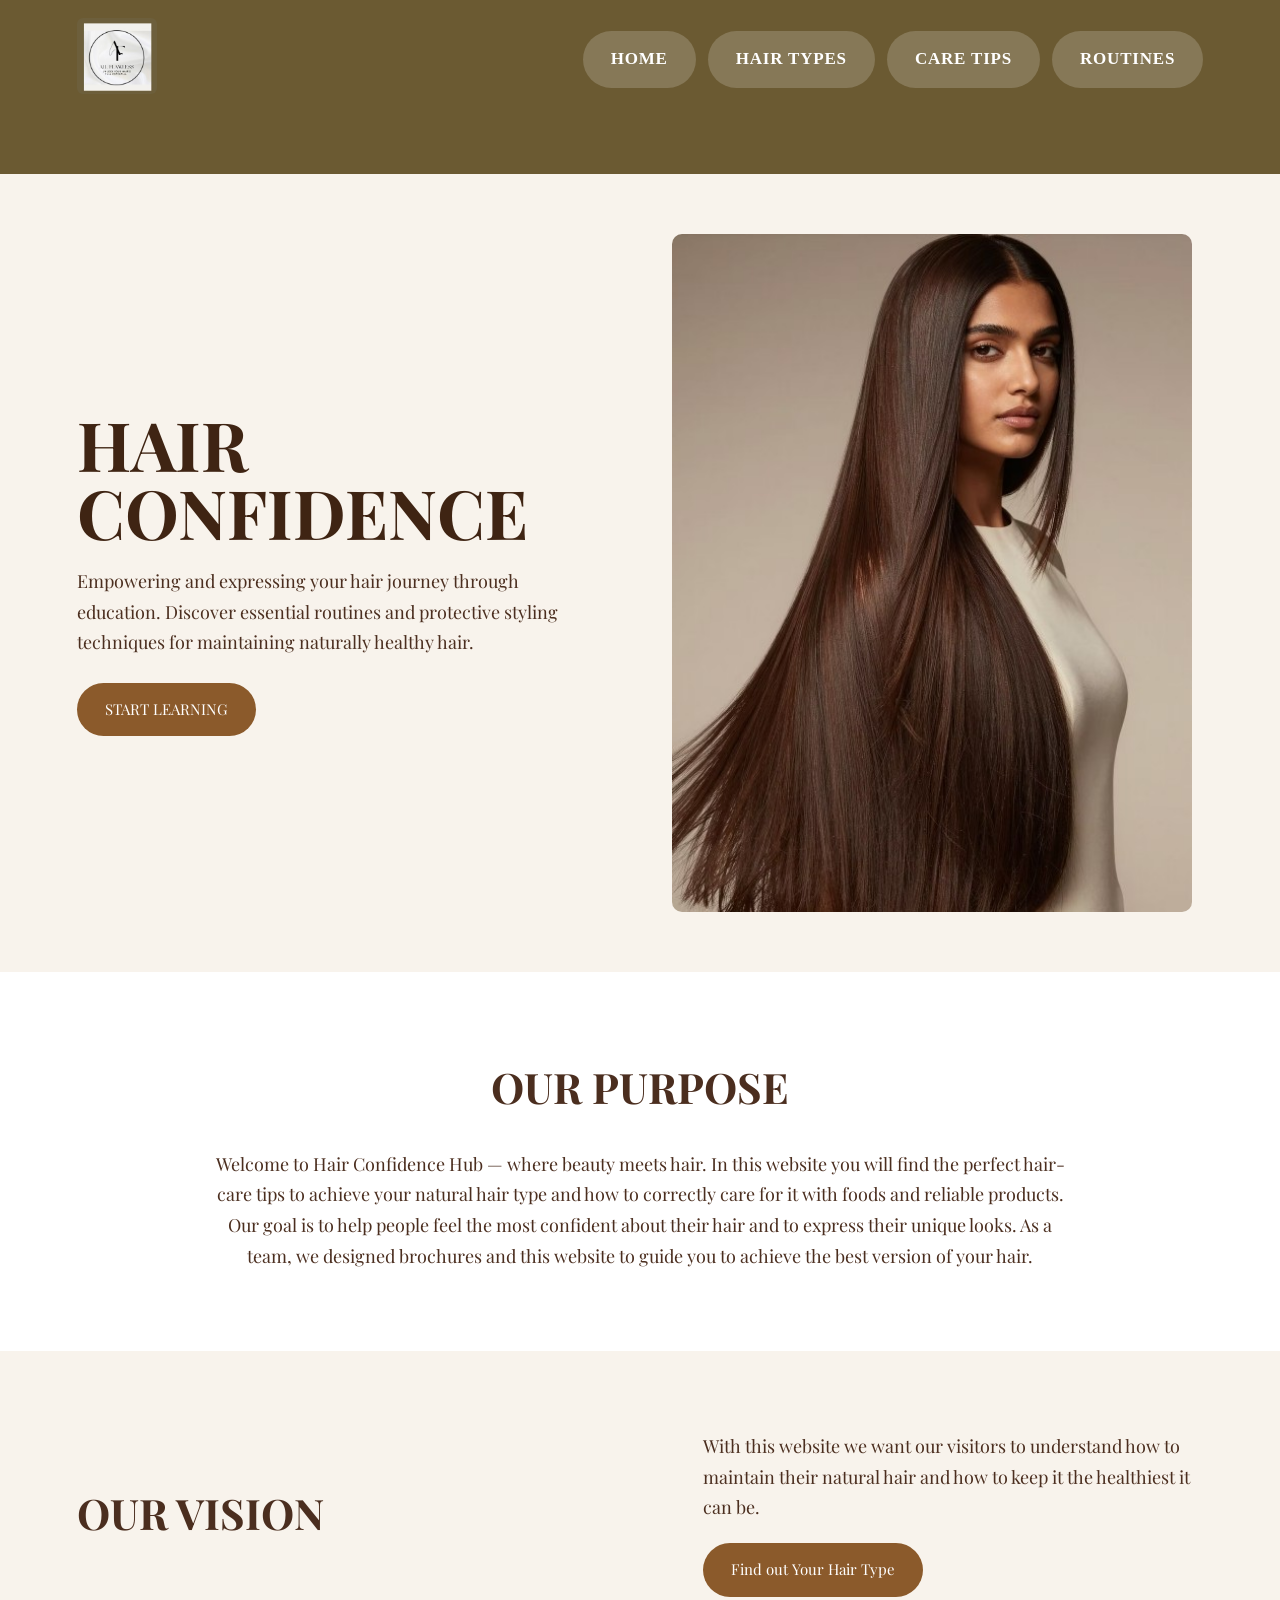
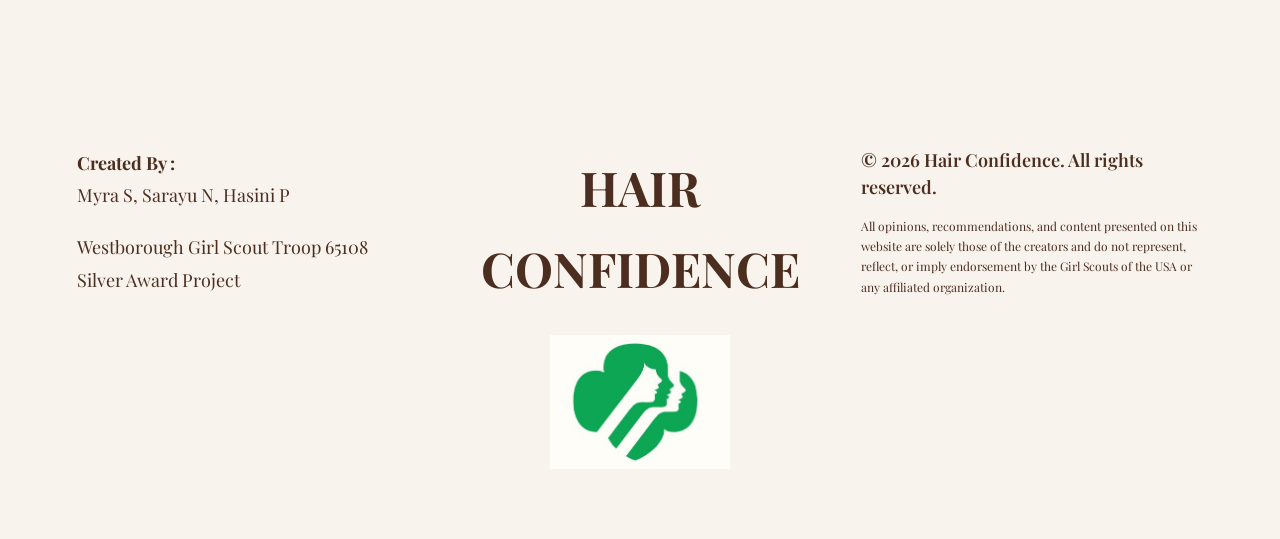
==== index.html @ f8b42836 "Update index.html" ====
<!DOCTYPE html>
<html lang="en">
<head>
  <meta charset="UTF-8">
  <meta name="viewport" content="width=device-width, initial-scale=1.0">
  <title>Hair Confidence | Home</title>
   <!-- Google Font -->
  <link href="https://fonts.googleapis.com/css2?family=Playfair+Display:wght@600&display=swap" rel="stylesheet">

  <link rel="stylesheet" href="style.css">
</head>
<body>

  <!-- TOP NAVBAR -->
  <nav class="navbar">
    <div class="logo">
      <img src="Logo.jpg" alt="Logo">
    </div>

    <div class="nav-links">
      <a href="index.html">HOME</a>
      <a href="hair-types.html">HAIR TYPES</a>
      <a href="care-tips.html">CARE TIPS</a>
      <a href="routines.html">ROUTINES</a>
    </div>
  </nav>
<div class="announcement-bar">
  <div class="announcement-track">
    ✦ when confidence meets hair ✦
    ✦ when confidence meets hair ✦
    ✦ when confidence meets hair ✦
    ✦ when confidence meets hair ✦
  </div>
</div>
  <!-- HERO SECTION -->
  <section class="hero">
    <div class="hero-text reveal reveal-up">
      <h1>HAIR<br>CONFIDENCE</h1>

      <p>
        Empowering and expressing your hair journey through education.
        Discover essential routines and protective styling techniques
        for maintaining naturally healthy hair.
      </p>

      <a href="hair-types.html" class="btn">START LEARNING</a>
    </div>

    <div class="hero-image reveal reveal-left">
      <img src="routines-straight-hair.jpg" alt="Hair Model">
    </div>
  </section>

  <!-- OUR JOURNEY -->
  <section class="journey">
    <h2>OUR PURPOSE</h2>

    <p>
      Welcome to Hair Confidence Hub — where beauty meets hair.
      In this website you will find the perfect hair-care tips
      to achieve your natural hair type and how to correctly care
      for it with foods and reliable products.

      Our goal is to help people feel the most confident about their
      hair and to express their unique looks. As a team, we designed
      brochures and this website to guide you to achieve the best
      version of your hair.
    </p>
  </section>

  <!-- MISSION STRIP -->
  <section class="mission-strip">
    <div class="mission-left">
      <h2>OUR VISION</h2>
    </div>

    <div class="mission-right">
      <p>
        With this website we want our visitors to understand
        how to maintain their natural hair and how to keep it
        the healthiest it can be.
      </p>

      <a href="hair-types.html" class="small-btn">Find out Your Hair Type</a>
    </div>
  </section>

<!-- FOOTER -->
<footer class="footer">

  <div class="footer-content">

    <!-- LEFT -->
    <div class="footer-left">
      <p><strong>Created By :</strong><br>
      Myra S, Sarayu N, Hasini P</p>

      <p>
        Westborough Girl Scout Troop 65108<br>
        Silver Award Project
      </p>
    </div>

    <!-- CENTER -->
    <div class="footer-center">
      <h2>HAIR CONFIDENCE</h2>

      <img src="footer1-photo.jpg"
           alt="Girl Scouts Logo"
           class="footer-large-logo">
    </div>

    <!-- RIGHT -->
    <div class="footer-right">

      <p class="footer-main">
        © 2026 Hair Confidence. All rights reserved.
      </p>

      <p class="footer-disclaimer">
        All opinions, recommendations, and content presented on this website are solely those of the creators and do not represent, reflect, or imply endorsement by the Girl Scouts of the USA or any affiliated organization.
      </p>

    </div>

  </div>

</footer><script>
function revealOnScroll() {
  let reveals = document.querySelectorAll(".reveal");

  for (let i = 0; i < reveals.length; i++) {
    let windowHeight = window.innerHeight;
    let elementTop = reveals[i].getBoundingClientRect().top;
    let elementVisible = 120;

    if (elementTop < windowHeight - elementVisible) {
      reveals[i].classList.add("active");
    }
  }
}

window.addEventListener("scroll", revealOnScroll);
window.addEventListener("load", revealOnScroll);
</script>
</body>
</html>
---- style.css ----
/* RESET */
* {
  margin: 0;
  padding: 0;
  box-sizing: border-box;
}

/* IMPORTANT FIX */
html, body {
  width: 100%;
  overflow-x: hidden;
}

/* BODY */
body {
font-family: "Playfair Display", serif;
  background: #f8f3ec;
  color: #4b2e1f;
  line-height: 1.7;
}

/* NAVBAR */
.navbar {
  background: #6b5a32;
  display: flex;
  justify-content: space-between;
  align-items: center;
  padding: 18px 6%;
  flex-wrap: wrap;
}

.logo img {
  width: 80px;
  height: auto;
  border-radius: 6px;
}

/* NAV LINKS */
.nav-links {
  display: flex;
  flex-wrap: wrap;
  gap: 12px;
  justify-content: center;
}

.nav-links a {
  text-decoration: none;
  color: white;
  font-size: 17px;
  font-weight: 600;
  letter-spacing: 0.8px;
  padding: 14px 28px;
  border-radius: 30px;
  background: rgba(255,255,255,0.18);
  transition: 0.3s ease;
  font-family: "Georgia", serif;
}

.nav-links a:hover {
  background: white;
  color: #5a3a22;
  transform: translateY(-2px);
}
/* MOVING ANNOUNCEMENT BAR */
.announcement-bar {
  background: #6b5a32;
  color: #f8f3ec;
  overflow: hidden;
  white-space: nowrap;
  padding: 12px 0;
  position: relative;
  width: 100%;
}

.announcement-track {
  display: inline-block;
  font-size: 18px;
  font-weight: 600;
  letter-spacing: 1px;
  padding-left: 100%;
  animation: moveText 20s linear infinite;
}

@keyframes moveText {
  0% {
    transform: translateX(0);
  }

  100% {
    transform: translateX(-100%);
  }
}
/* HERO SECTION */
.hero {
  display: flex;
  align-items: center;
  justify-content: space-between;
  padding: 60px 6%;
  gap: 40px;
  flex-wrap: wrap;
  background: #f8f3ec;
}

.hero-text {
  flex: 1;
  min-width: 280px;
}

.hero-text h1 {
  font-size: 68px;
  line-height: 1;
  margin-bottom: 20px;
  color: #3f2413;
}

.hero-text p {
  font-size: 18px;
  margin-bottom: 25px;
  max-width: 520px;
}

.hero-image {
  flex: 1;
  min-width: 280px;
}

.hero-image img {
  width: 100%;
  max-width: 520px;
  height: auto;
  border-radius: 10px;
  display: block;
  margin: auto;
}

/* BUTTONS */
.btn,
.small-btn {
  display: inline-block;
  background: #8b5a2b;
  color: white;
  text-decoration: none;
  padding: 14px 28px;
  border-radius: 30px;
  transition: 0.3s;
  font-size: 15px;
}

.btn:hover,
.small-btn:hover {
  background: #6f431f;
}

/* PAGE TITLE */
.page-title {
  text-align: center;
  padding: 70px 6% 40px;
}

.page-title h1 {
  font-size: 48px;
  margin-bottom: 20px;
  color: #4b2e1f;
}

.page-title p {
  max-width: 800px;
  margin: auto;
  font-size: 18px;
}

/* OUR JOURNEY */
.journey {
  text-align: center;
  padding: 80px 6%;
  background: white;
}

.journey h2 {
  font-size: 42px;
  margin-bottom: 25px;
}

.journey p {
  max-width: 850px;
  margin: auto;
  font-size: 18px;
}

/* MISSION STRIP */
.mission-strip {
  display: flex;
  justify-content: space-between;
  align-items: center;
  padding: 80px 6%;
  gap: 40px;
  flex-wrap: wrap;
}

.mission-left {
  flex: 1;
  min-width: 280px;
}

.mission-left h2 {
  font-size: 42px;
}

.mission-right {
  flex: 1;
  min-width: 280px;
  max-width: 500px;
}

.mission-right p {
  margin-bottom: 20px;
  font-size: 18px;
}

/* SPLIT SECTION */
.split-section {
  display: flex;
  align-items: center;
  gap: 40px;
  padding: 60px 6%;
  flex-wrap: wrap;
}

.reverse {
  flex-direction: row-reverse;
}

.split-image,
.split-text {
  flex: 1;
  min-width: 280px;
}

.split-image {
  overflow: hidden;
}

/* HAIR TYPE SECTION IMAGES FIX */
.split-image img {
  width: 100%;
  max-width: 500px;
  height: auto;
  border-radius: 12px;
  display: block;
  margin: auto;
}
/* ONLY for Hair Types page */
.hair-type-img {
  width: 100%;
  max-width: 500px;
  height: 340px;
  object-fit: cover;
  border-radius: 12px;
  display: block;
}
.split-text h2 {
  font-size: 38px;
  margin-bottom: 20px;
}

.split-text p {
  font-size: 17px;
}

/* GRID SECTION */
.tips-grid {
  display: grid;
  grid-template-columns: repeat(auto-fit, minmax(250px, 1fr));
  padding: 60px 6%;
  gap: 25px;
}
/* CARD IMAGES FIX */
/* FOLLICLE IMAGES FIX */
.follicle-img {
  width: 100%;
  height: 220px;
  object-fit: contain;
  background: #f8f3ec;
  display: block;
  border-radius: 12px;
  margin-bottom: 20px;
  padding: 10px;
}
/* CARD */
.card {
  background: white;
  padding: 25px;
  border-radius: 20px;
  box-shadow: 0 8px 20px rgba(0,0,0,0.05);
  overflow: hidden;
}

.card h2,
.card h3 {
  margin-bottom: 15px;
  color: #4b2e1f;
}

.card p {
  font-size: 16px;
}

/* FOOTER */
.footer {
  background: #f8f3ec;
  padding: 70px 6%;
}

/* Main 3-column layout */
.footer-content {
  display: flex;
  justify-content: space-between;
  align-items: flex-start;
  gap: 50px;
  flex-wrap: nowrap;
}

/* All 3 columns */
.footer-left,
.footer-center,
.footer-right {
  flex: 1;
}

/* LEFT SECTION */
.footer-left p {
  margin-bottom: 20px;
  font-size: 18px;
  line-height: 1.8;
  color: #4b2e1f;
}

/* CENTER SECTION */
.footer-center {
  text-align: center;
}

.footer-center h2 {
  font-size: 48px;
  margin-bottom: 25px;
  color: #4b2e1f;
}

.footer-large-logo {
  width: 180px;
  height: auto;
  display: block;
  margin: 0 auto;
}

/* RIGHT SECTION */
.footer-right {
  text-align: left;
}

.footer-right .footer-main {
  font-size: 18px;
  font-weight: 600;
  margin-bottom: 15px;
  line-height: 1.5;
  color: #4b2e1f;
}

.footer-right .footer-disclaimer {
  font-size: 12px;
  font-weight: 400;
  line-height: 1.7;
  max-width: 450px;
  color: #4b2e1f;
}
/* MOBILE RESPONSIVE */
@media (max-width: 900px) {
  .hero,
  .split-section,
  .mission-strip,
  .footer-content {
    flex-direction: column;
    text-align: center;
  }

  .reverse {
    flex-direction: column;
  }

  .hero-text h1 {
    font-size: 42px;
  }

  .page-title h1,
  .journey h2,
  .mission-left h2,
  .footer h2 {
    font-size: 32px;
  }

  .navbar {
    justify-content: center;
    gap: 20px;
  }

  .footer-large-logo {
    margin: 20px auto;
  }
}
/* SCROLL ANIMATIONS */

/* hidden before animation */
.reveal {
  opacity: 0;
  transition: all 1s ease;
}

/* image animation: left to right */
.reveal-left {
  transform: translateX(-100px);
}

/* text animation: bottom to top */
.reveal-up {
  transform: translateY(80px);
}

/* visible state */
.reveal.active {
  opacity: 1;
  transform: translateX(0) translateY(0);
}
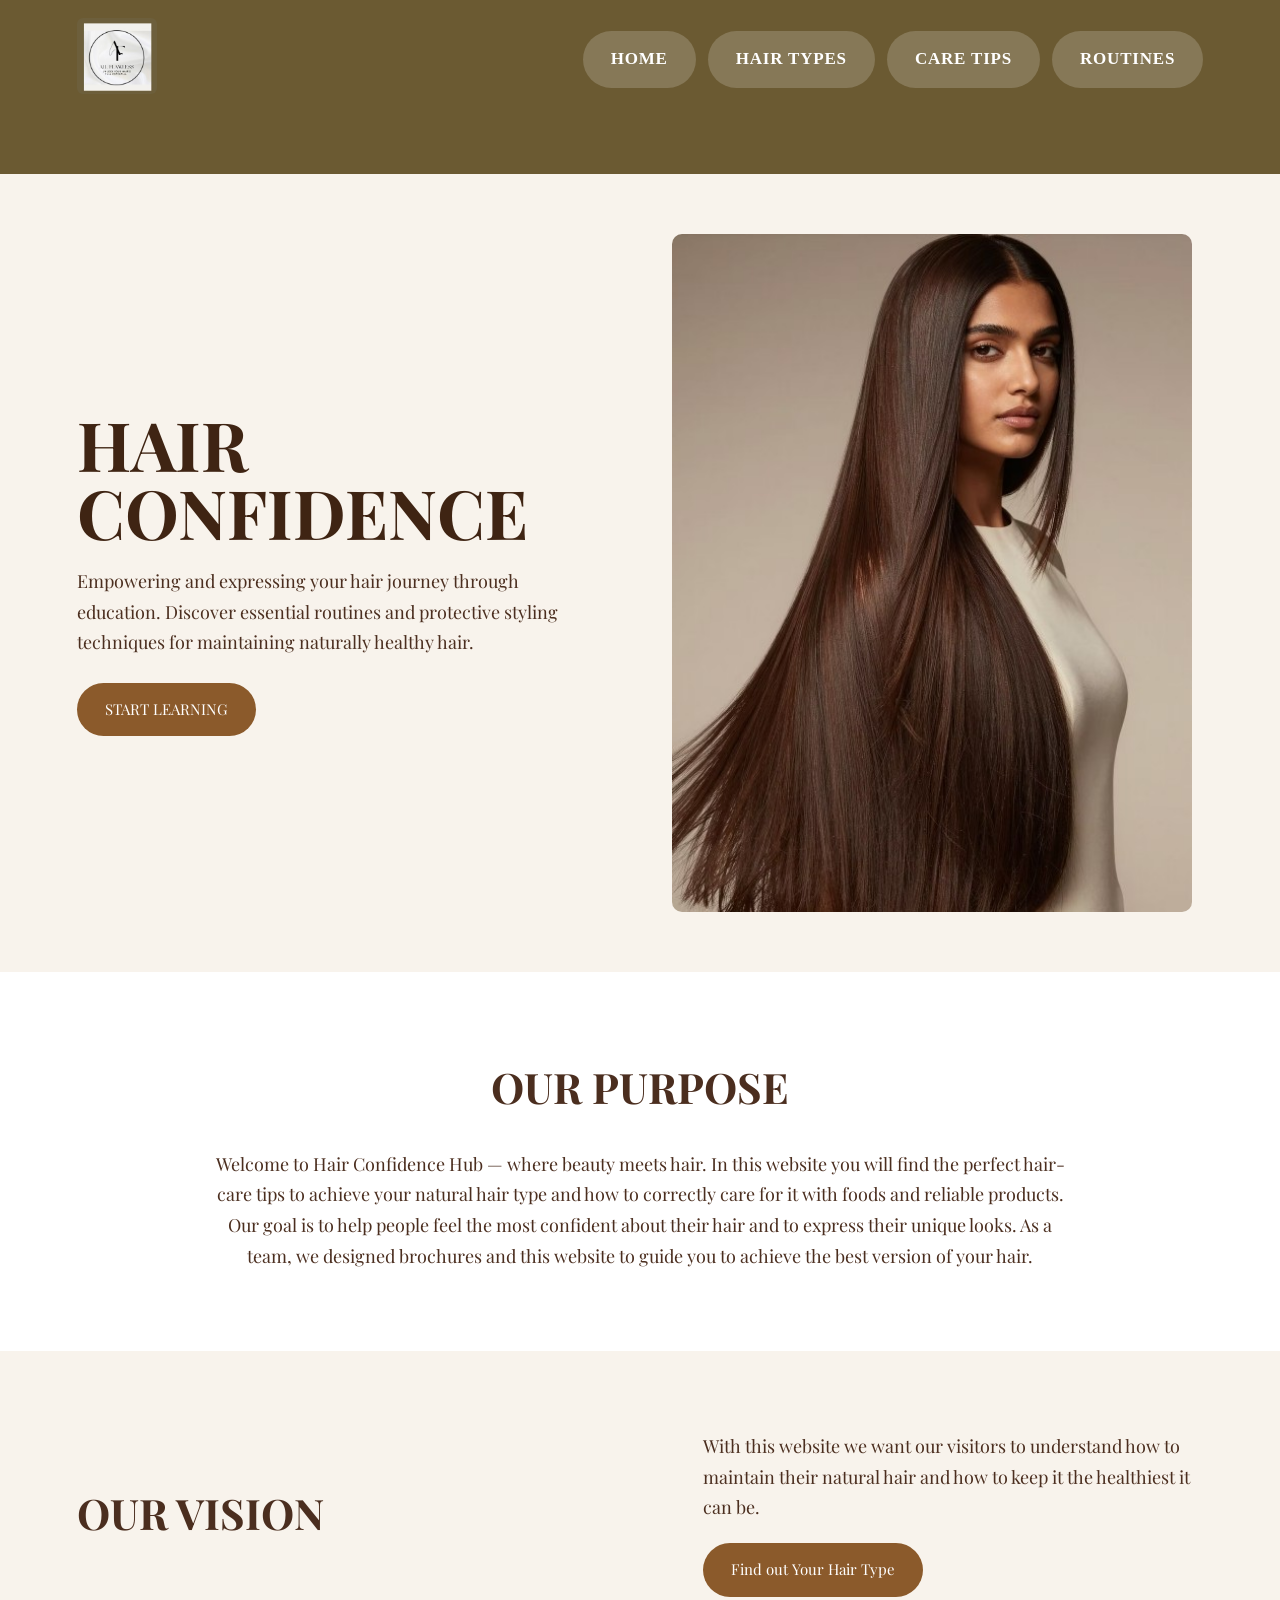
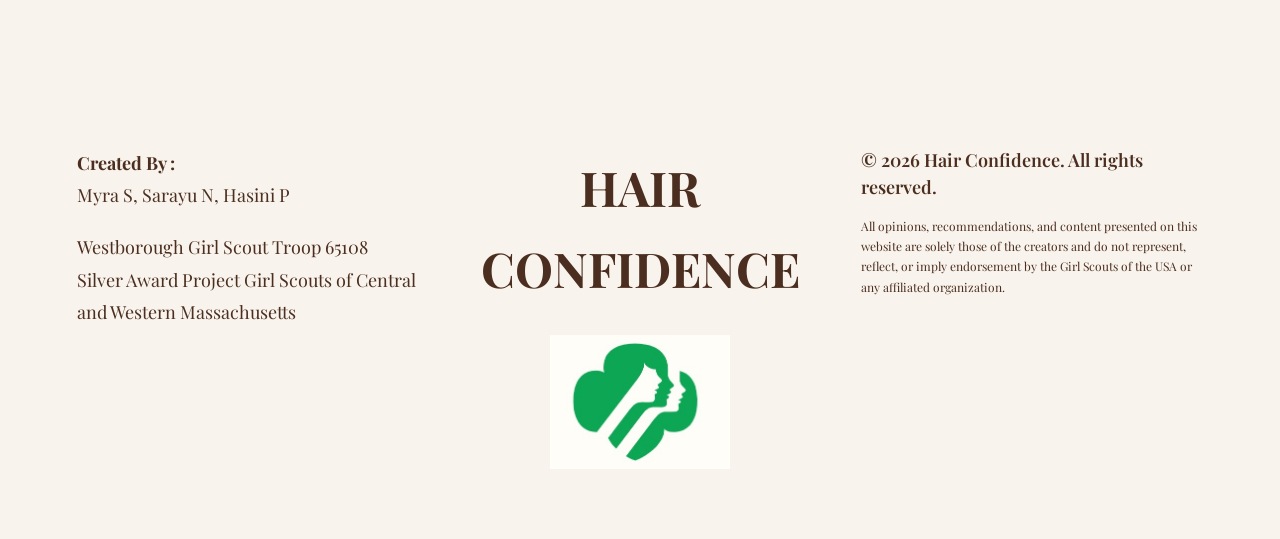
==== commit c0435cd0: "Update index.html" ====
--- a/index.html
+++ b/index.html
@@ -98,6 +98,7 @@
       <p>
         Westborough Girl Scout Troop 65108<br>
         Silver Award Project
+        Girl Scouts of Central and Western Massachusetts
       </p>
     </div>
 
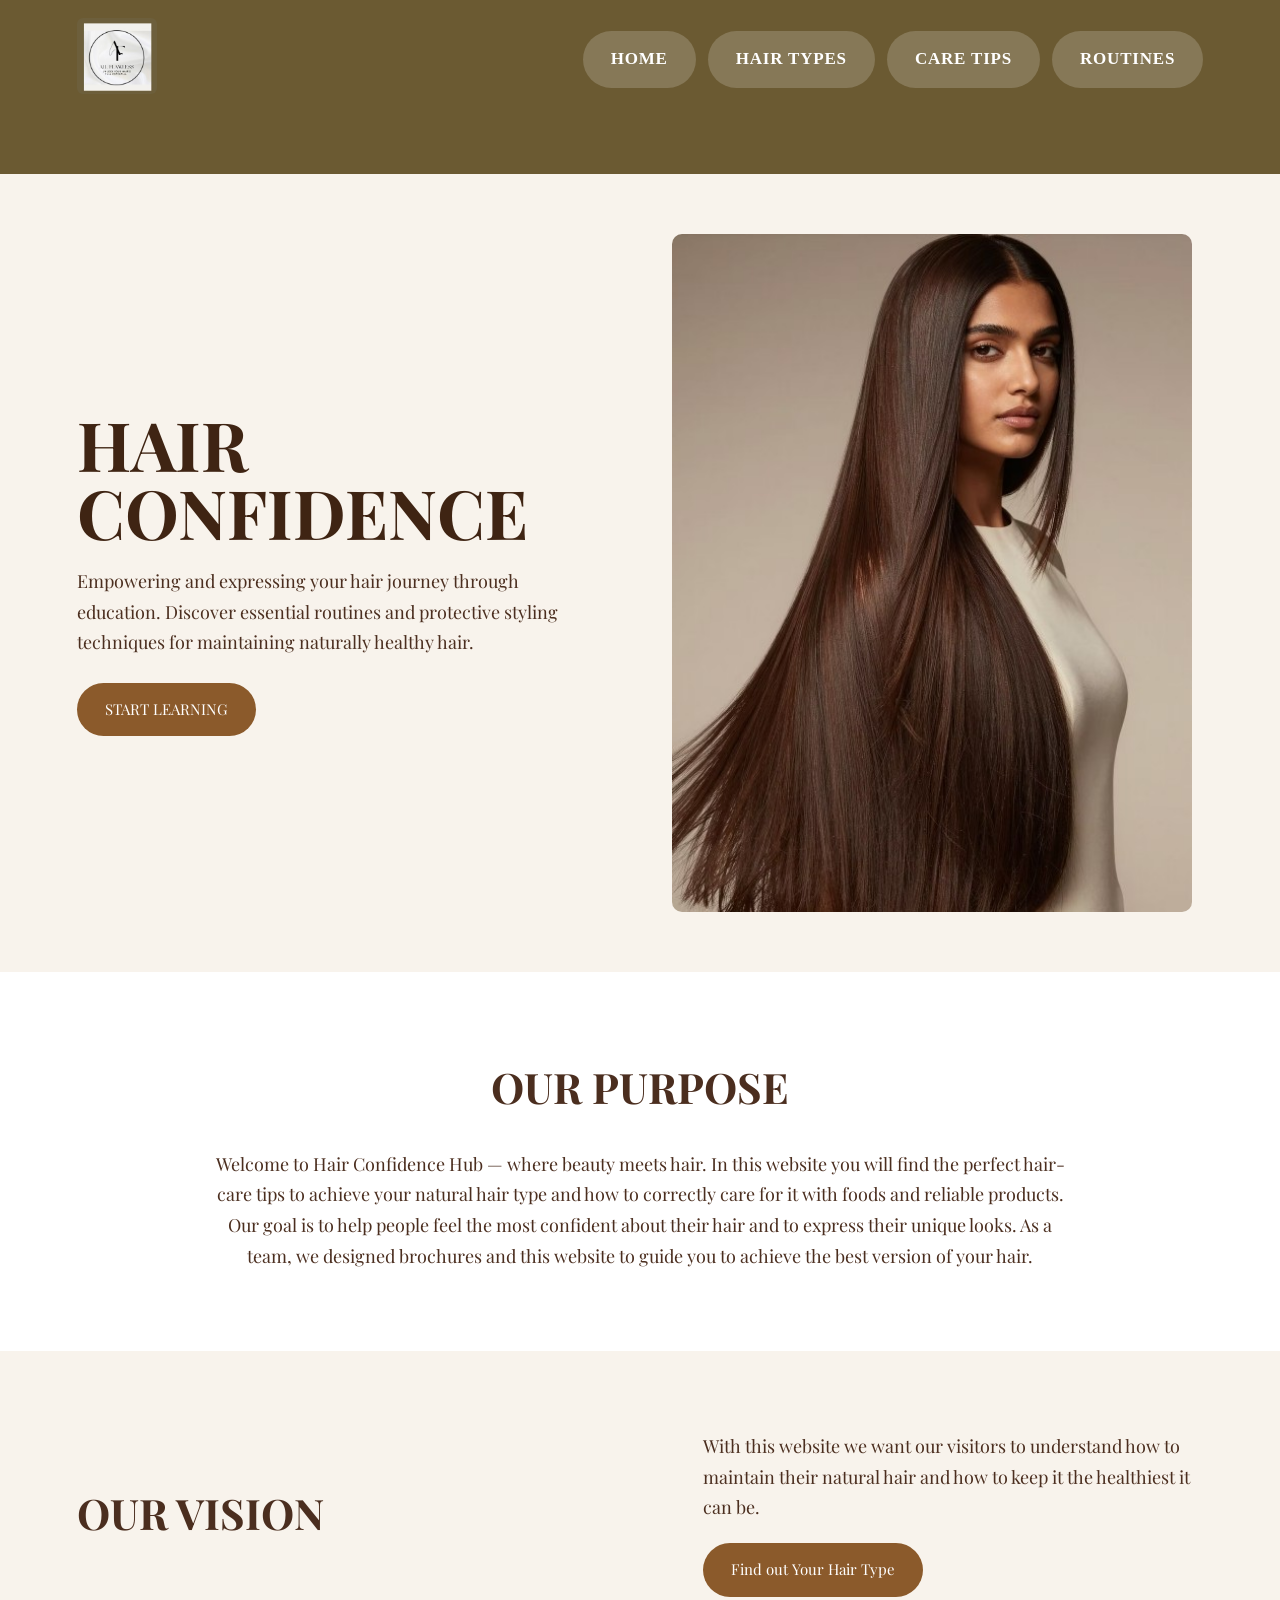
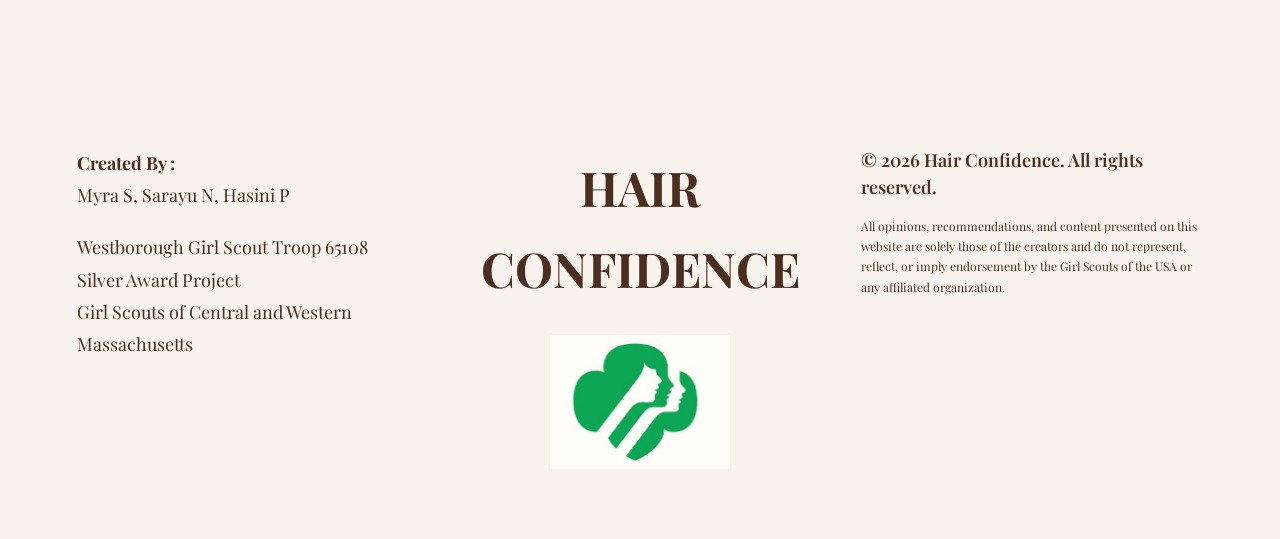
==== commit 4561a864: "Update index.html" ====
--- a/index.html
+++ b/index.html
@@ -97,7 +97,7 @@
 
       <p>
         Westborough Girl Scout Troop 65108<br>
-        Silver Award Project
+        Silver Award Project<br>
         Girl Scouts of Central and Western Massachusetts
       </p>
     </div>
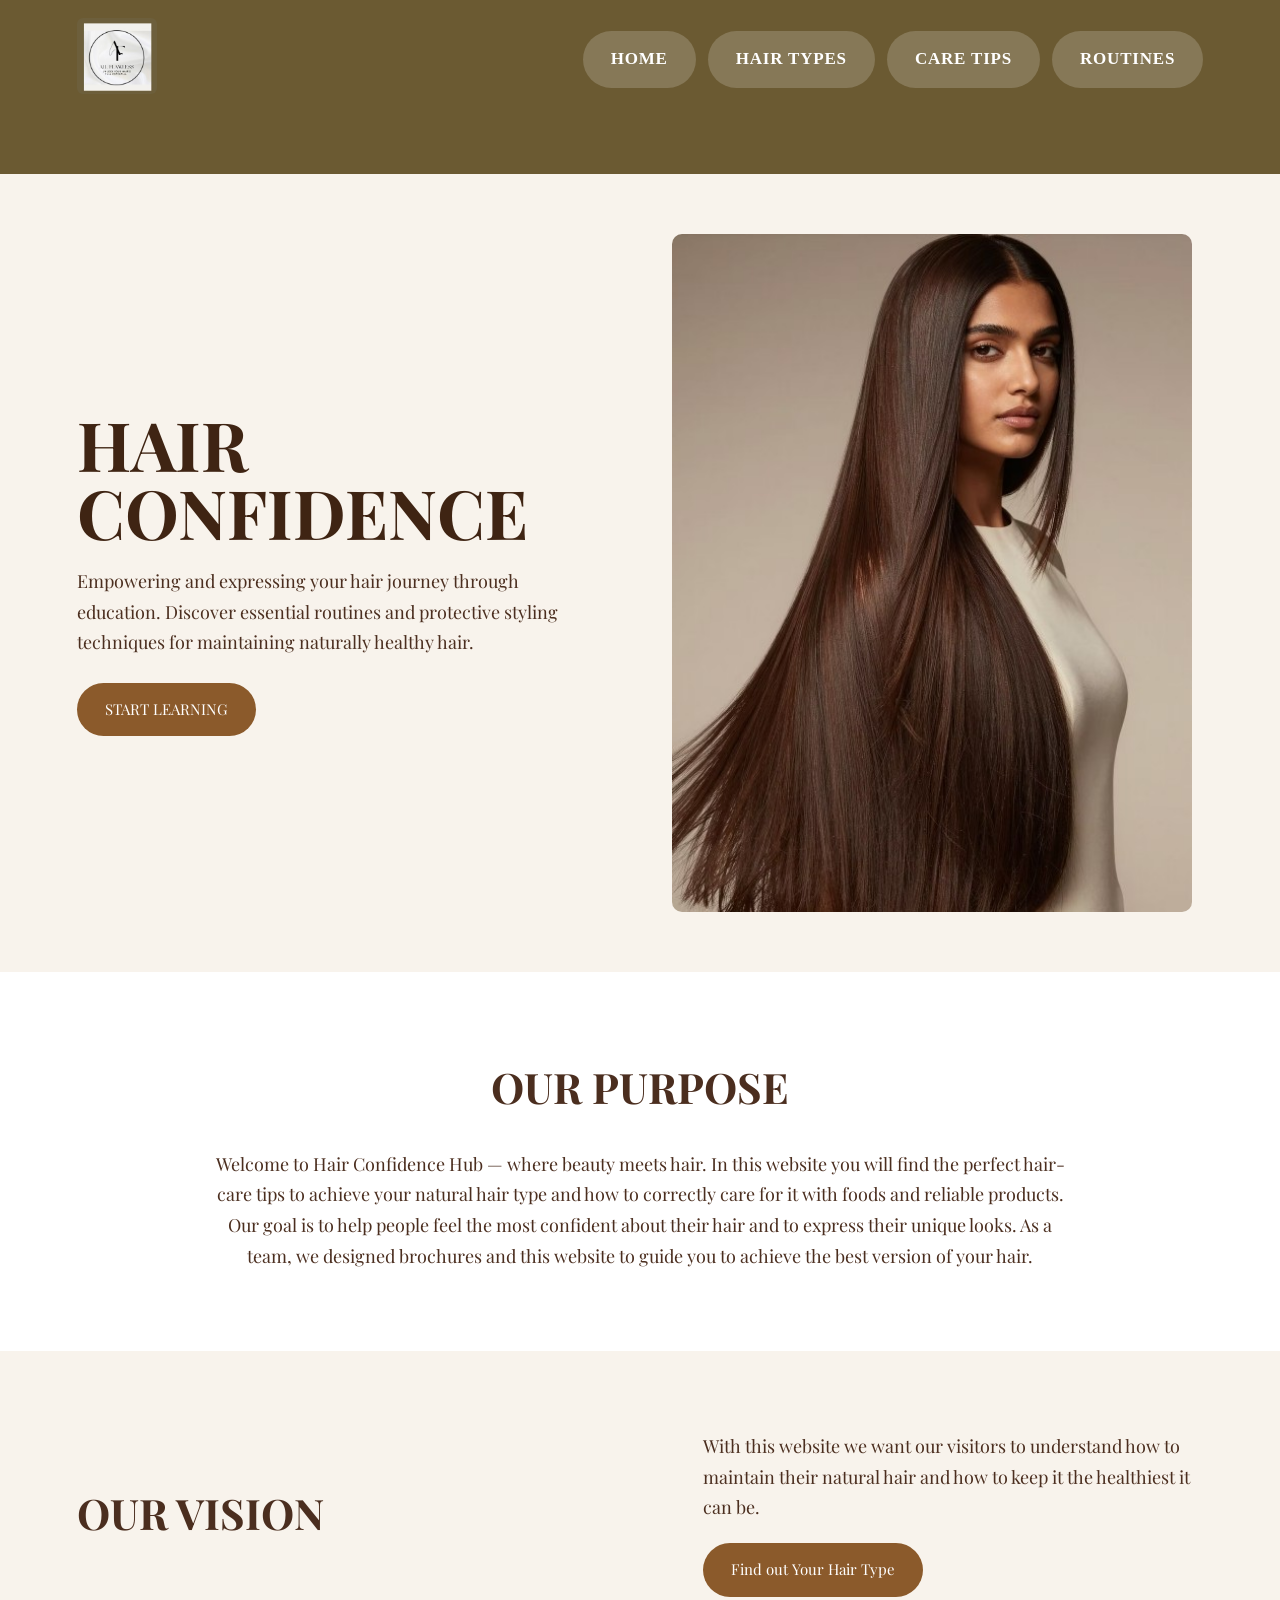
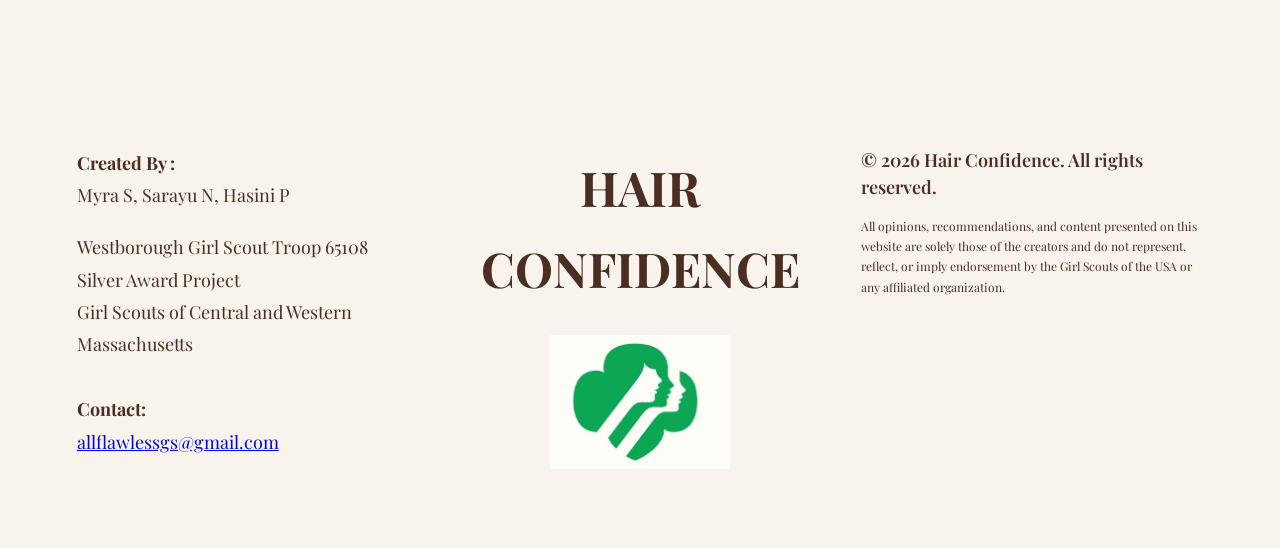
==== commit 94d139b8: "Update index.html" ====
--- a/index.html
+++ b/index.html
@@ -95,11 +95,16 @@
       <p><strong>Created By :</strong><br>
       Myra S, Sarayu N, Hasini P</p>
 
-      <p>
-        Westborough Girl Scout Troop 65108<br>
-        Silver Award Project<br>
-        Girl Scouts of Central and Western Massachusetts
-      </p>
+    <p>
+  Westborough Girl Scout Troop 65108<br>
+  Silver Award Project<br>
+  Girl Scouts of Central and Western Massachusetts<br><br>
+
+  <strong>Contact:</strong><br>
+  <a href="mailto:allflawlessgs@gmail.com" class="footer-email">
+    allflawlessgs@gmail.com
+  </a>
+</p>
     </div>
 
     <!-- CENTER -->
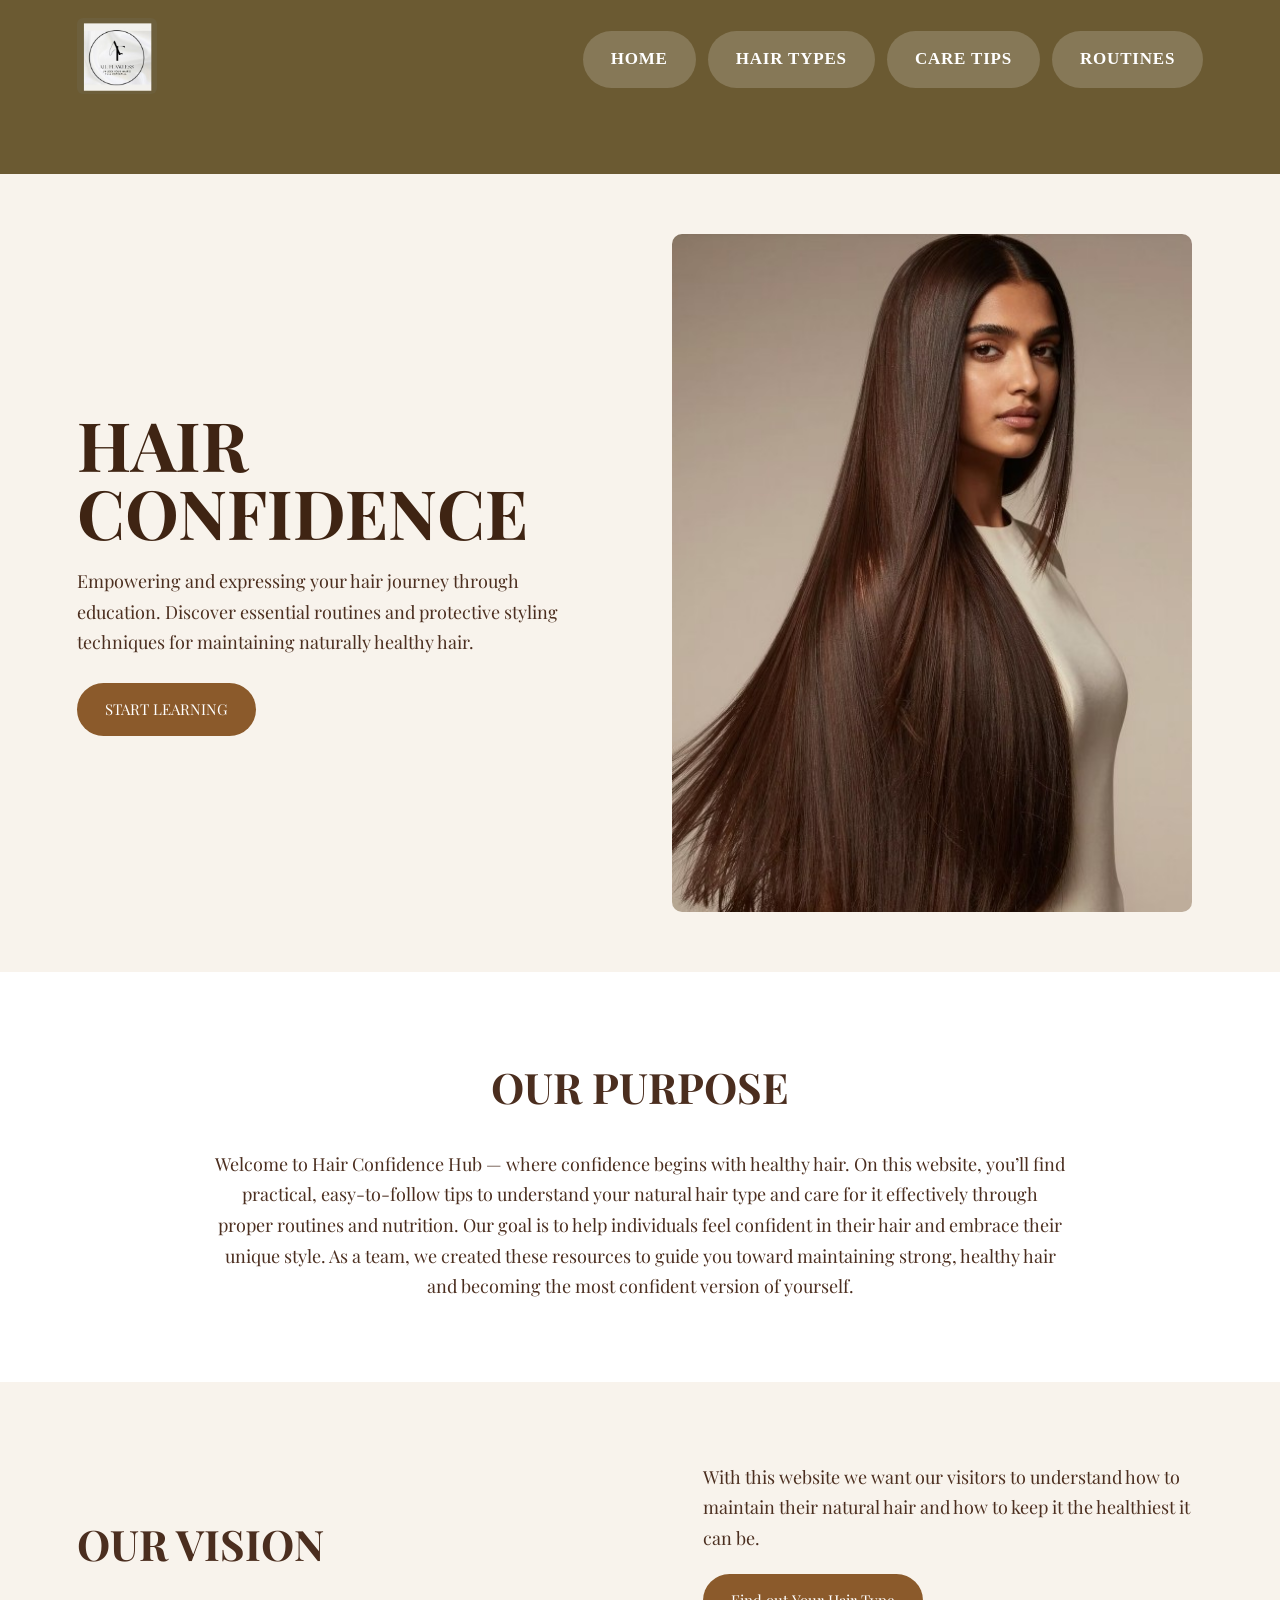
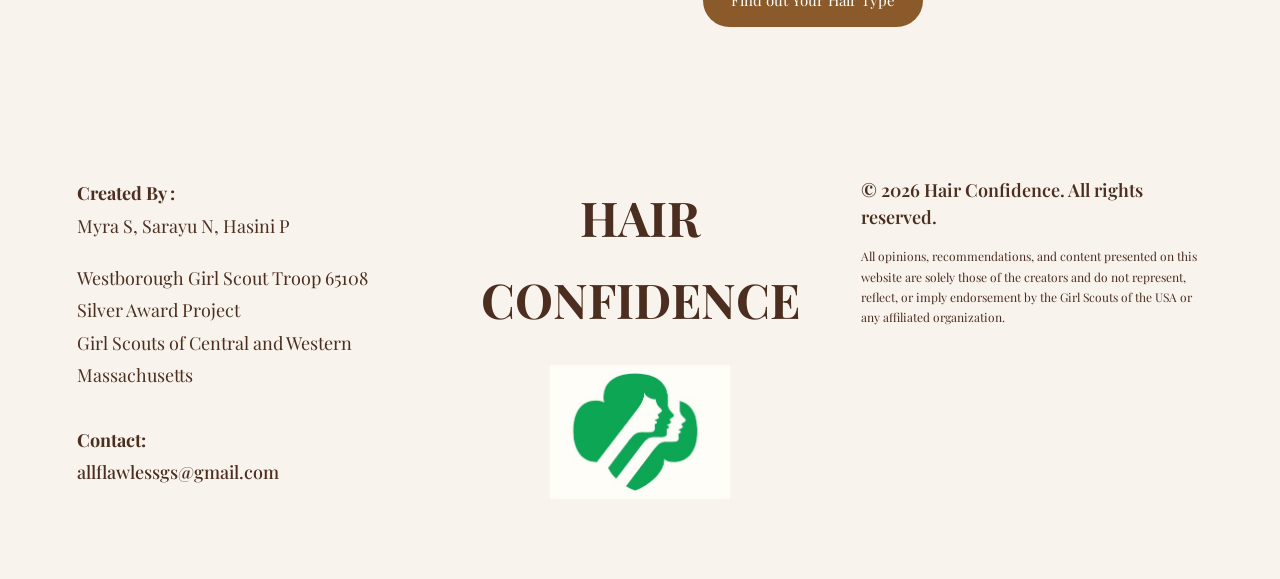
==== commit ae170913: "Update index.html" ====
--- a/index.html
+++ b/index.html
@@ -56,15 +56,10 @@
     <h2>OUR PURPOSE</h2>
 
     <p>
-      Welcome to Hair Confidence Hub — where beauty meets hair.
-      In this website you will find the perfect hair-care tips
-      to achieve your natural hair type and how to correctly care
-      for it with foods and reliable products.
-
-      Our goal is to help people feel the most confident about their
-      hair and to express their unique looks. As a team, we designed
-      brochures and this website to guide you to achieve the best
-      version of your hair.
+     Welcome to Hair Confidence Hub — where confidence begins with healthy hair. 
+      On this website, you’ll find practical, easy-to-follow tips to understand your natural hair type and care for it effectively through proper routines and nutrition. 
+      Our goal is to help individuals feel confident in their hair and embrace their unique style. 
+      As a team, we created these resources to guide you toward maintaining strong, healthy hair and becoming the most confident version of yourself.
     </p>
   </section>
 
--- a/style.css
+++ b/style.css
@@ -430,3 +430,13 @@
   opacity: 1;
   transform: translateX(0) translateY(0);
 }
+
+.footer-email {
+  color: #4b2e1f;
+  text-decoration: none;
+  font-weight: 500;
+}
+
+.footer-email:hover {
+  text-decoration: underline;
+}
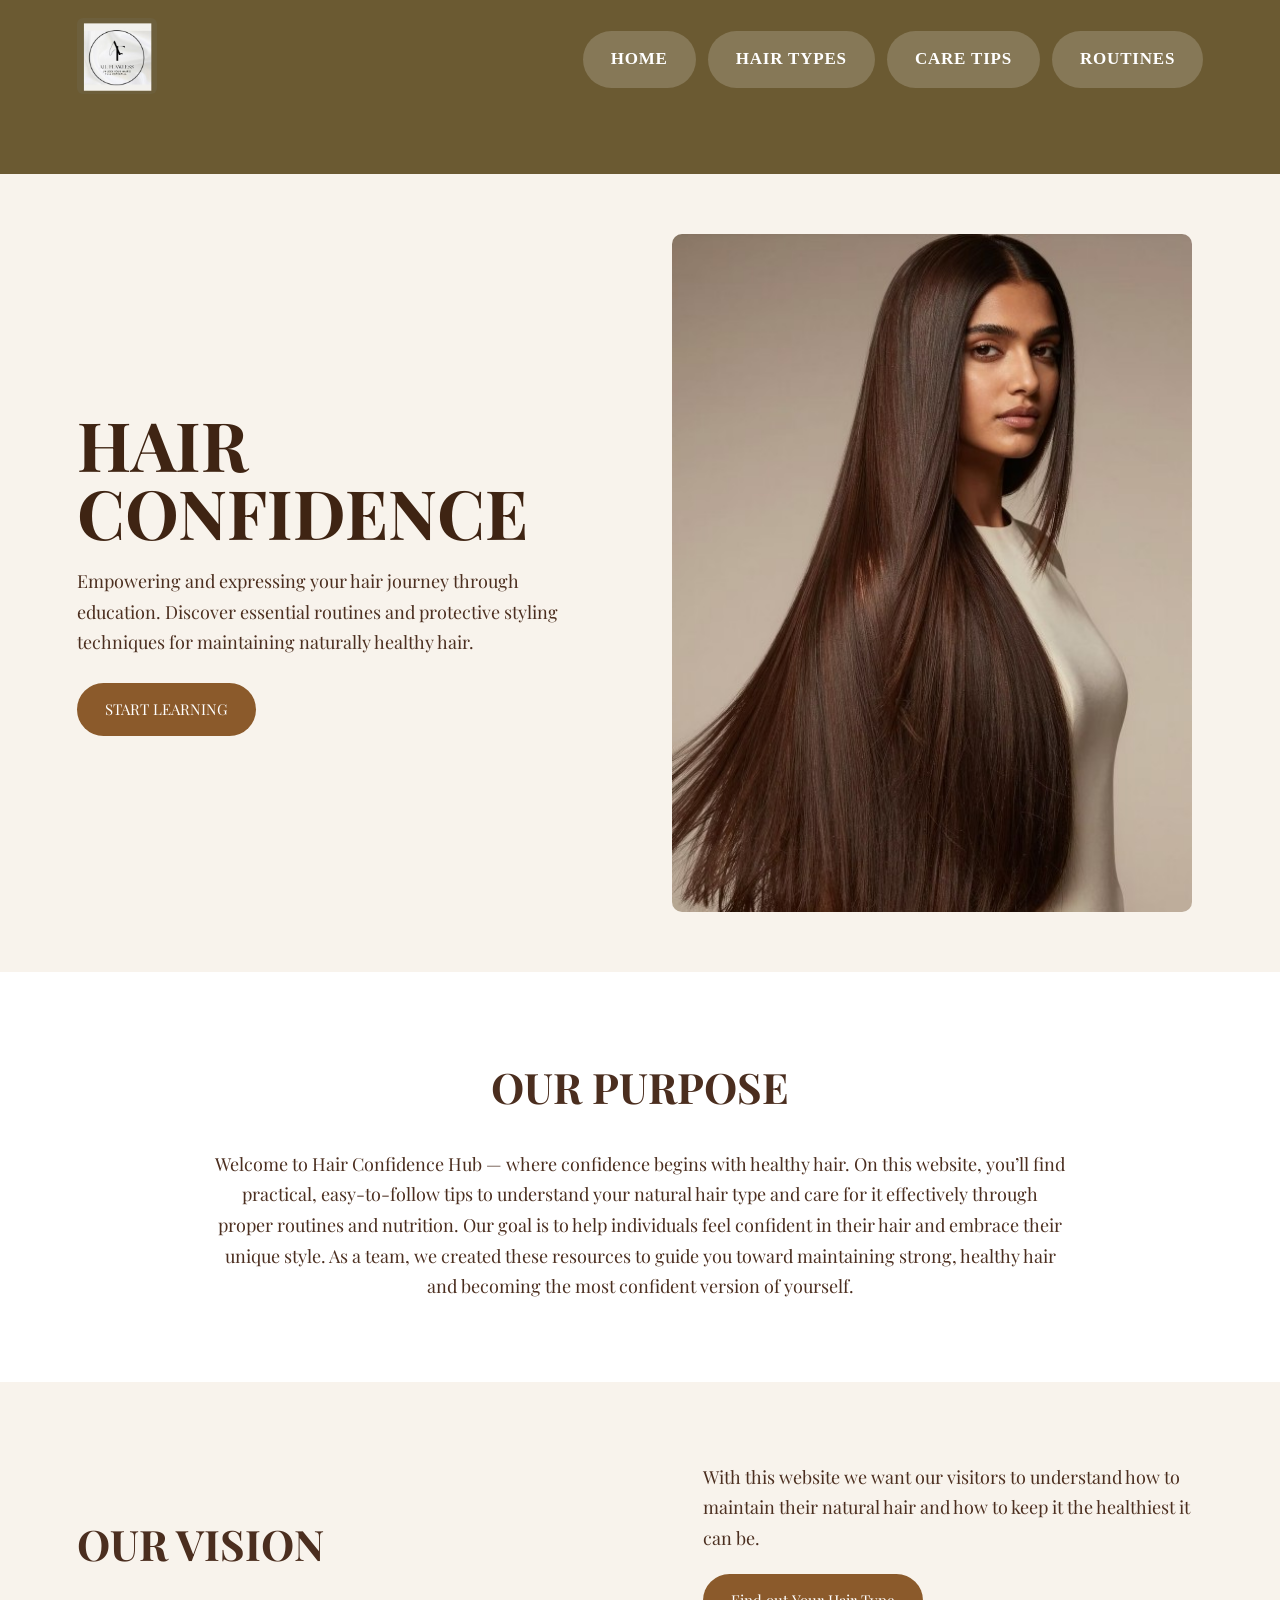
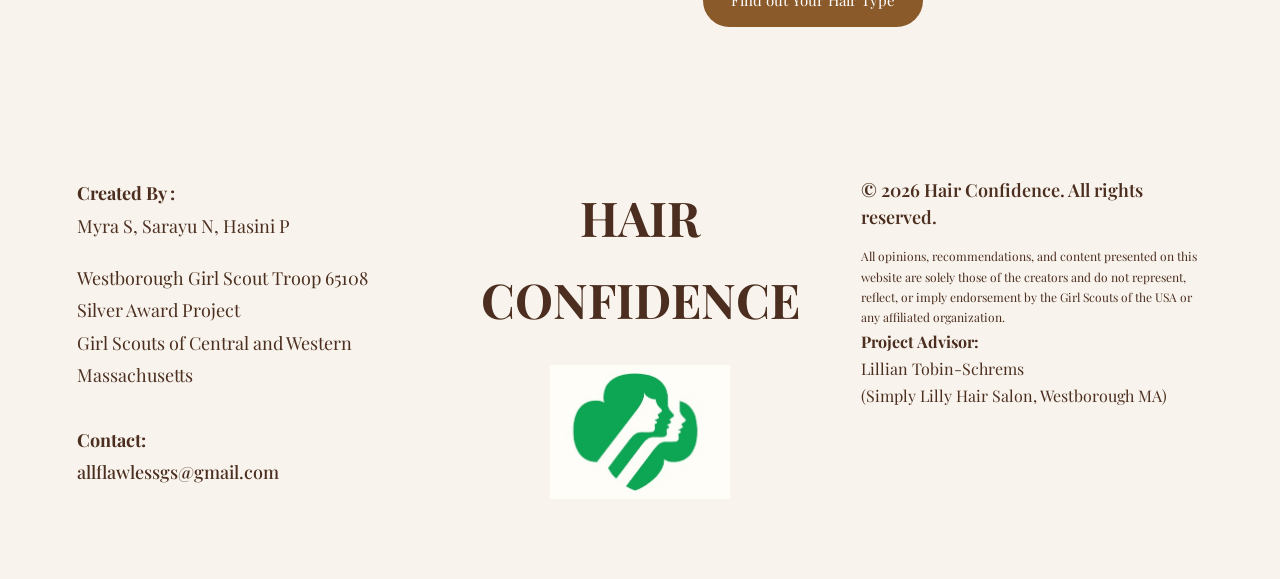
==== commit 56987f17: "Update index.html" ====
--- a/index.html
+++ b/index.html
@@ -112,17 +112,23 @@
     </div>
 
     <!-- RIGHT -->
-    <div class="footer-right">
+  <div class="footer-right">
 
-      <p class="footer-main">
-        © 2026 Hair Confidence. All rights reserved.
-      </p>
+  <p class="footer-main">
+    © 2026 Hair Confidence. All rights reserved.
+  </p>
 
-      <p class="footer-disclaimer">
-        All opinions, recommendations, and content presented on this website are solely those of the creators and do not represent, reflect, or imply endorsement by the Girl Scouts of the USA or any affiliated organization.
-      </p>
+  <p class="footer-disclaimer">
+    All opinions, recommendations, and content presented on this website are solely those of the creators and do not represent, reflect, or imply endorsement by the Girl Scouts of the USA or any affiliated organization.
+  </p>
 
-    </div>
+  <p class="footer-advisor">
+    <strong>Project Advisor:</strong><br>
+    Lillian Tobin-Schrems<br>
+    (Simply Lilly Hair Salon, Westborough MA)
+  </p>
+
+</div>
 
   </div>
 
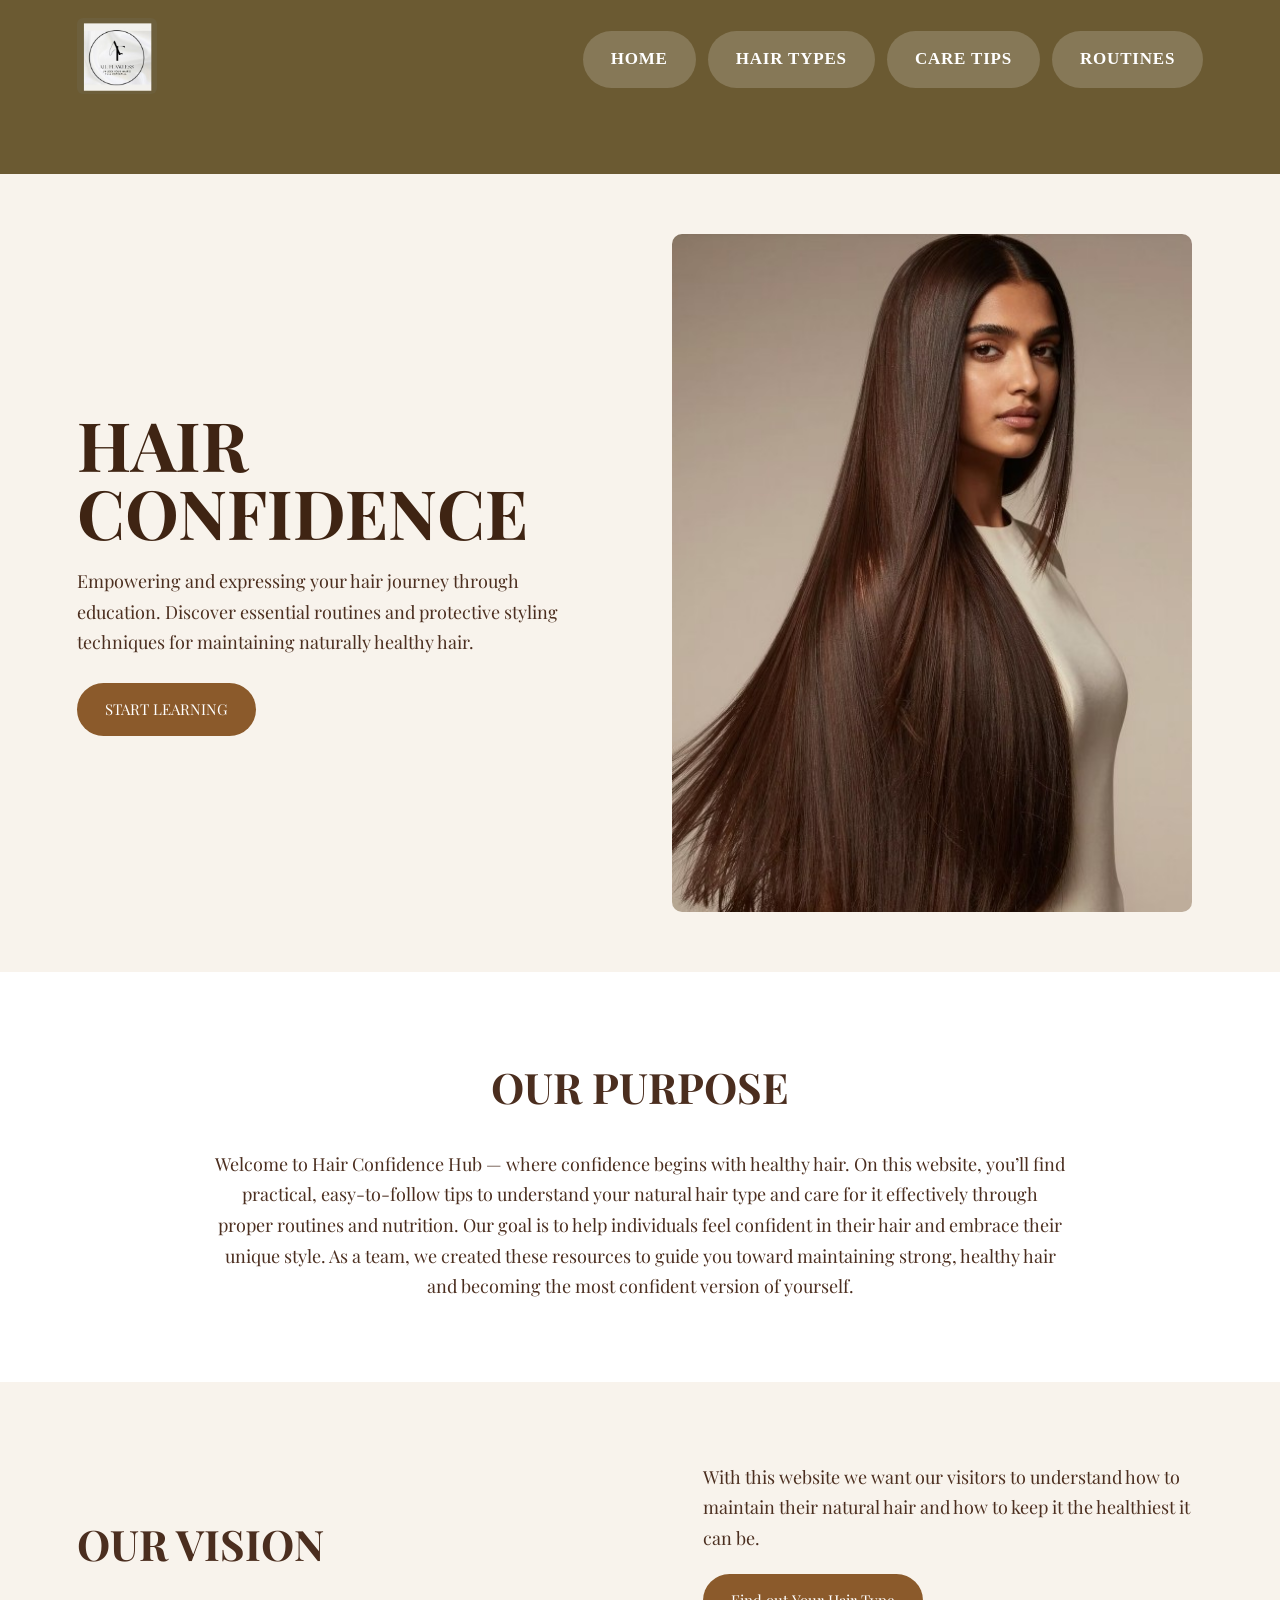
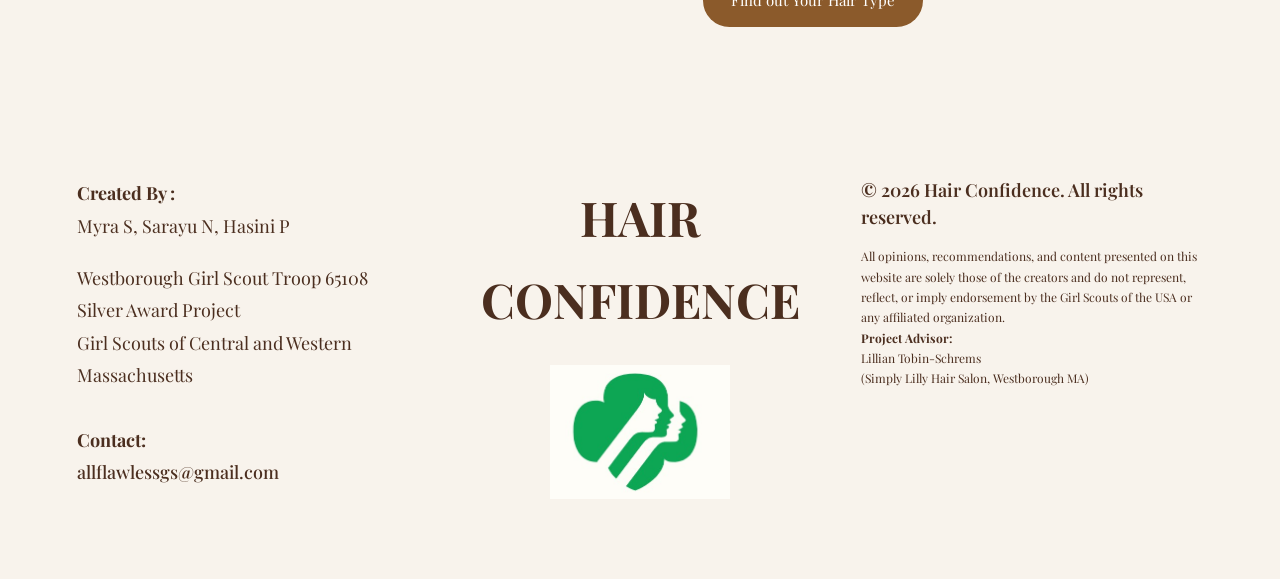
==== commit 11577e36: "Update index.html" ====
--- a/index.html
+++ b/index.html
@@ -122,12 +122,11 @@
     All opinions, recommendations, and content presented on this website are solely those of the creators and do not represent, reflect, or imply endorsement by the Girl Scouts of the USA or any affiliated organization.
   </p>
 
-  <p class="footer-advisor">
-    <strong>Project Advisor:</strong><br>
-    Lillian Tobin-Schrems<br>
-    (Simply Lilly Hair Salon, Westborough MA)
-  </p>
-
+<p class="footer-disclaimer advisor-space">
+  <strong>Project Advisor:</strong><br>
+  Lillian Tobin-Schrems<br>
+  (Simply Lilly Hair Salon, Westborough MA)
+</p>
 </div>
 
   </div>
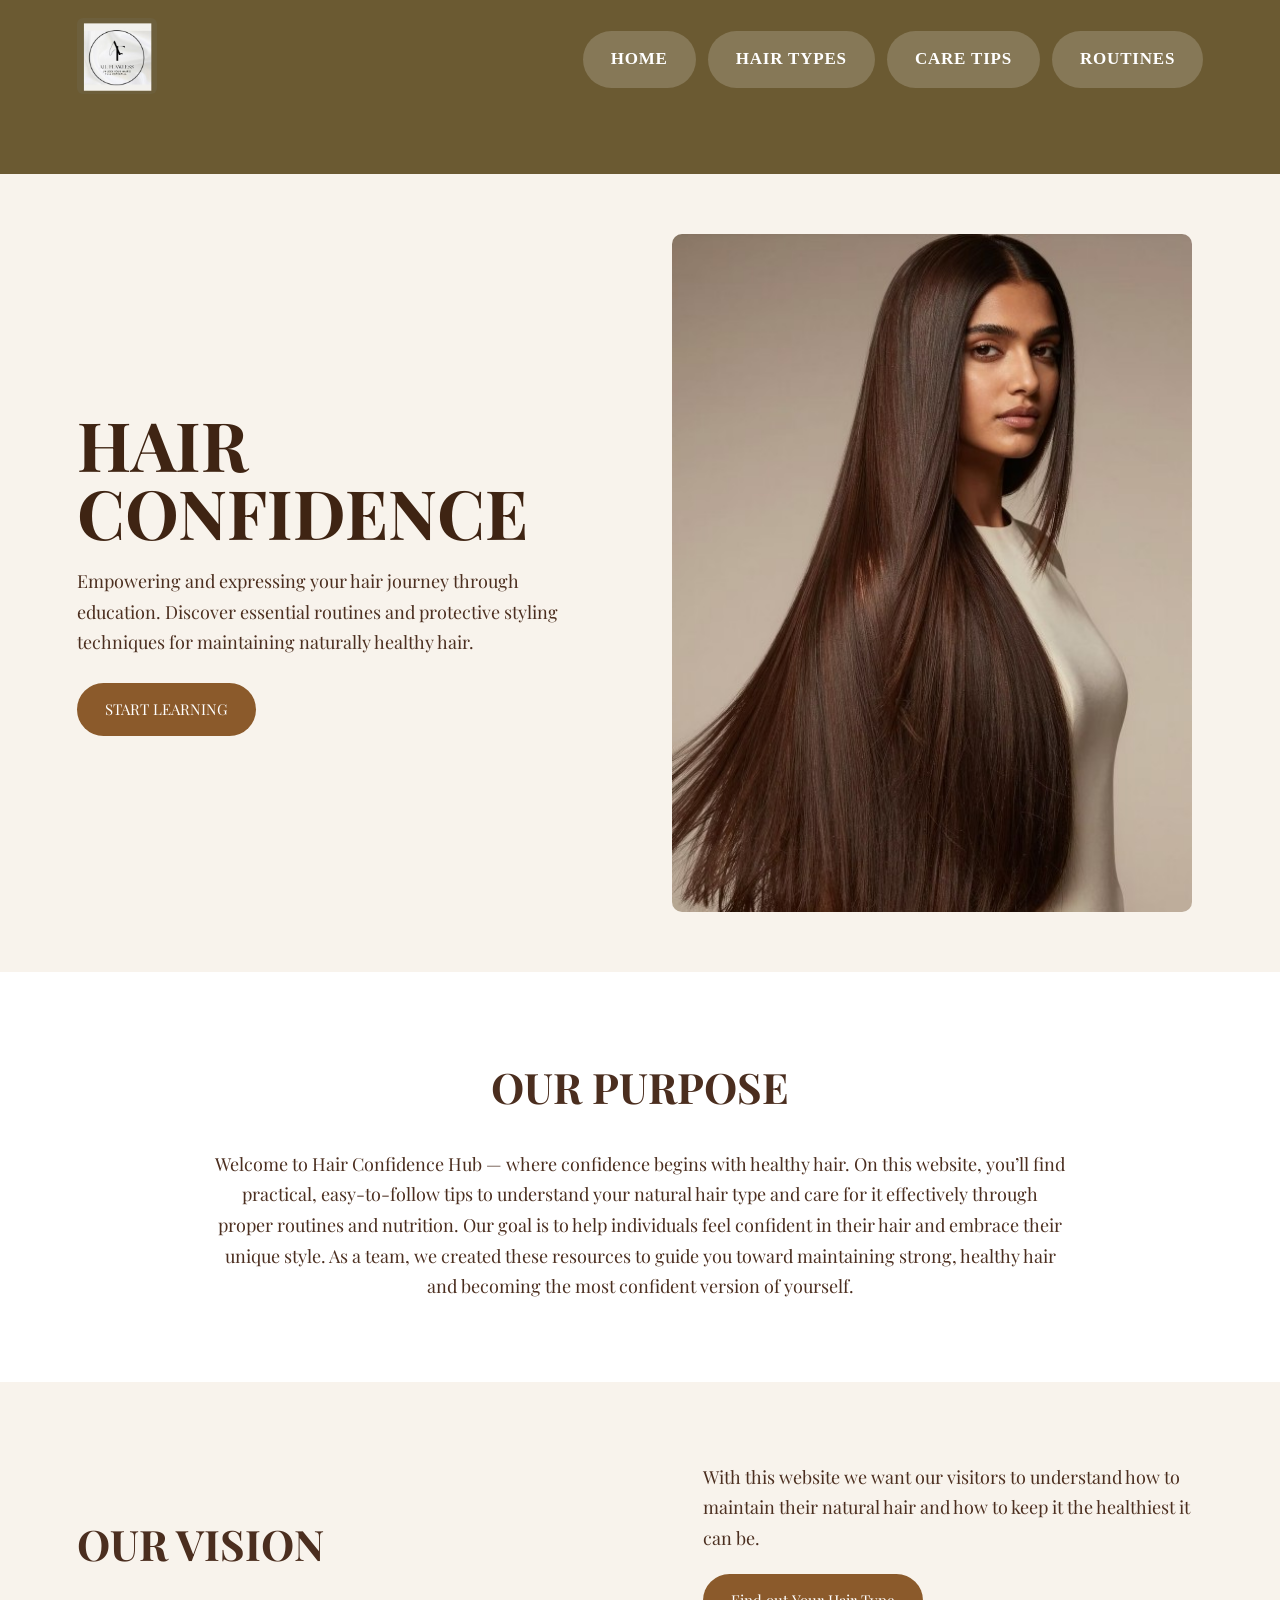
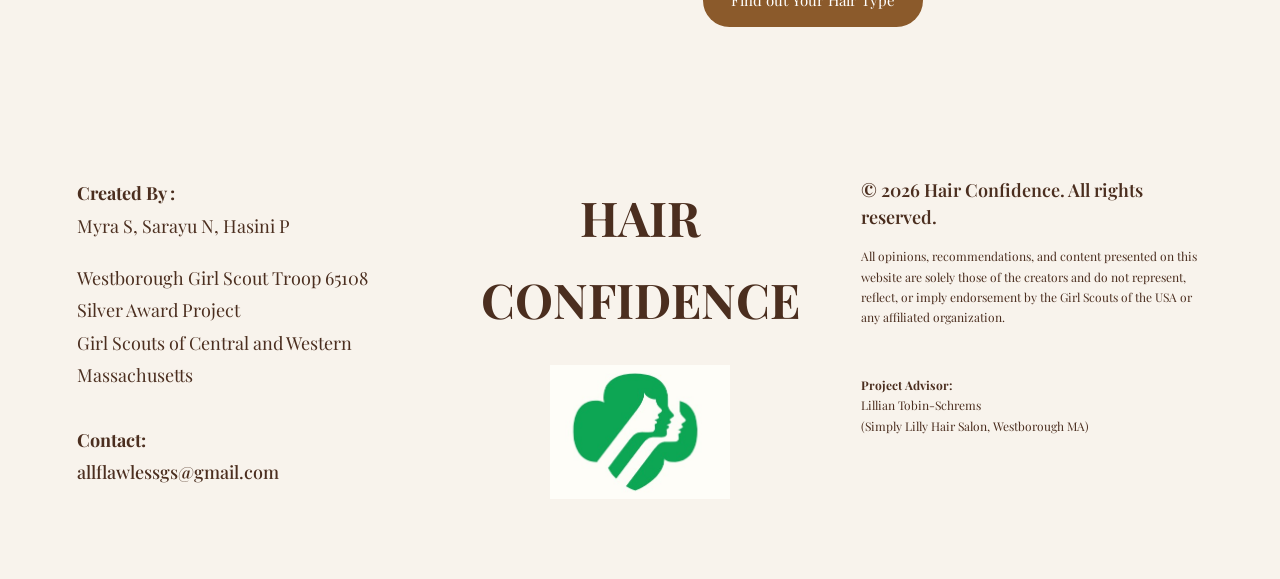
==== commit ba09da17: "Update index.html" ====
--- a/index.html
+++ b/index.html
@@ -121,7 +121,7 @@
   <p class="footer-disclaimer">
     All opinions, recommendations, and content presented on this website are solely those of the creators and do not represent, reflect, or imply endorsement by the Girl Scouts of the USA or any affiliated organization.
   </p>
-
+<br>
 <p class="footer-disclaimer advisor-space">
   <strong>Project Advisor:</strong><br>
   Lillian Tobin-Schrems<br>
--- a/style.css
+++ b/style.css
@@ -440,3 +440,6 @@
 .footer-email:hover {
   text-decoration: underline;
 }
+.advisor-space {
+  margin-top: 20px;
+}
